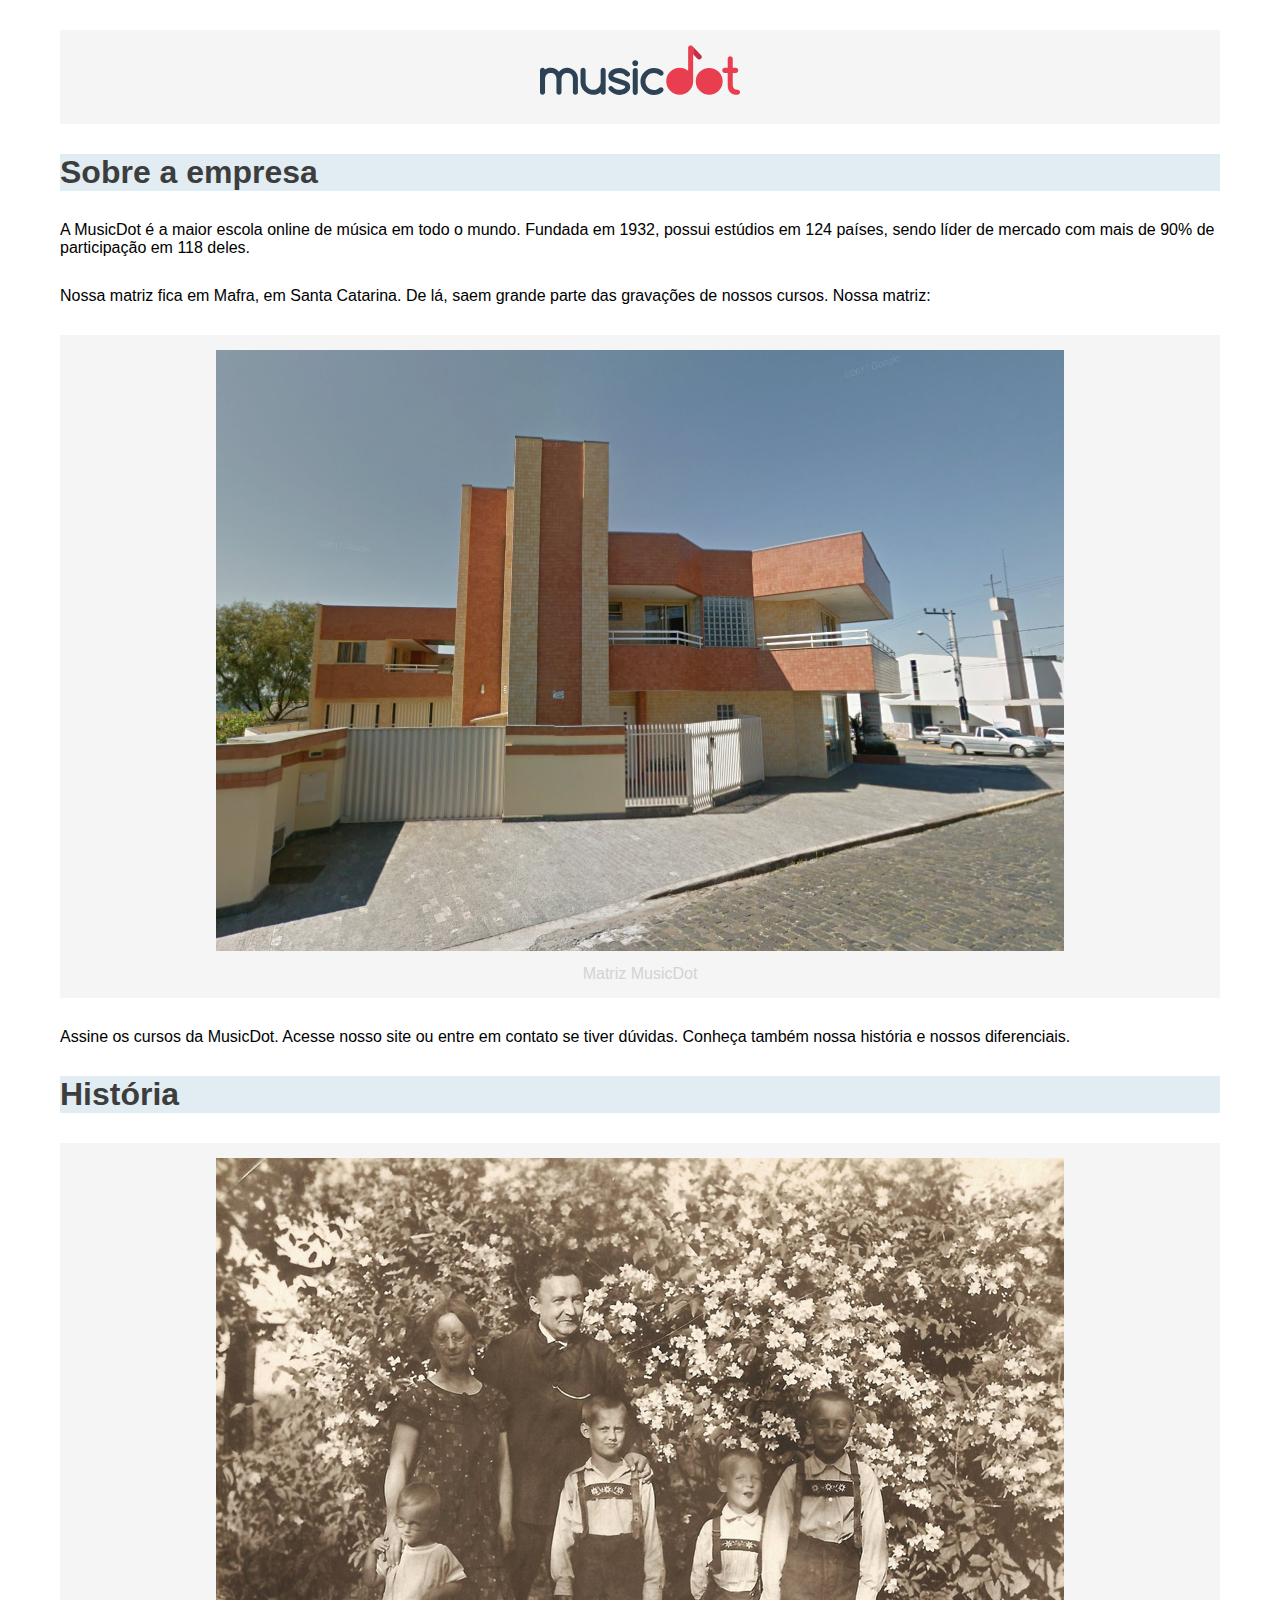
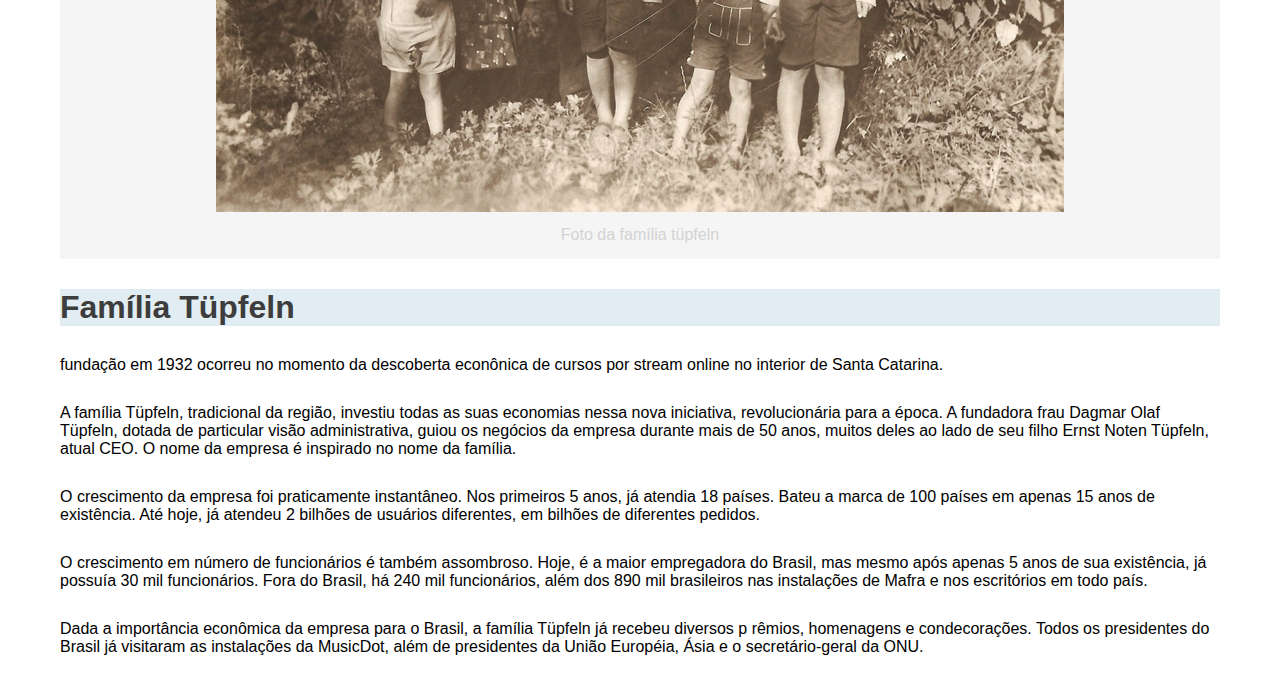
==== sobre.html @ 0ebd7b01 "Att2" ====
<!DOCTYPE html>
<html lang="pt-BR">

<head>
    <meta charset="utf-8">
    <title>MusicDot | Sobre a empresa</title>
    <link rel="icon" type="image/x-icon" href="img/favicon.ico">
    <link rel="stylesheet" href="css/sobre.css">

</head>

<body>
    <figure>
        <img src=img/logo.svg alt="MusicDot" />
    </figure>

    <h1>
        Sobre a empresa
    </h1>


    <p>A MusicDot é a maior escola online de música em todo o mundo. Fundada em 1932, possui estúdios em 124 países,
        sendo
        líder de mercado com mais de 90% de participação em 118 deles.</p>

    <p>Nossa matriz fica em Mafra, em Santa Catarina. De lá, saem grande parte das gravações de nossos cursos. Nossa
        matriz:
    </p>

    <figure>
        <img src=img/matriz-musicdot.png alt="Matriz da musicdot" />
        <figcaption> Matriz MusicDot </figcaption>
    </figure>
    <p>Assine os cursos da MusicDot. Acesse nosso site ou entre em contato se tiver dúvidas. Conheça também nossa
        história e nossos diferenciais.</p>



    <h1>
        História
    </h1>
    <figure>
        <img src=img/familia-tupfeln.jpg alt="Foto da família tüpfeln" />
        <figcaption> Foto da família tüpfeln </figcaption>
    </figure>

    <h1>
        Família Tüpfeln
    </h1>


    <p>fundação em 1932 ocorreu no momento da descoberta econônica de cursos por stream online no interior de Santa
        Catarina.</p>
    <p>A família Tüpfeln, tradicional da região, investiu todas as suas economias nessa nova iniciativa, revolucionária
        para a
        época. A fundadora frau Dagmar Olaf Tüpfeln, dotada de particular visão administrativa, guiou os negócios da
        empresa
        durante mais de 50 anos, muitos deles ao lado de seu filho Ernst Noten Tüpfeln, atual CEO. O nome da empresa é
        inspirado
        no nome da família.</p>

    <p>O crescimento da empresa foi praticamente instantâneo. Nos primeiros 5 anos, já atendia 18 países. Bateu a marca
        de 100
        países em apenas 15 anos de existência. Até hoje, já atendeu 2 bilhões de usuários diferentes, em bilhões de
        diferentes
        pedidos.</p>

    <p>O crescimento em número de funcionários é também assombroso. Hoje, é a maior empregadora do Brasil, mas mesmo
        após
        apenas 5 anos de sua existência, já possuía 30 mil funcionários. Fora do Brasil, há 240 mil funcionários, além
        dos 890
        mil brasileiros nas instalações de Mafra e nos escritórios em todo país.</p>

    <p>Dada a importância econômica da empresa para o Brasil, a família Tüpfeln já recebeu diversos p rêmios, homenagens
        e
        condecorações. Todos os presidentes do Brasil já visitaram as instalações da MusicDot, além de presidentes da
        União
        Européia, Ásia e o secretário-geral da ONU.</p>
</body>

</html>
---- css/sobre.css ----
h1 {
    color: #3D3D3D;
    background-color: #e1edf2;
    margin: 30px;

}

h2 {
    
}

figure {
    text-align: center;
    background-color: whitesmoke;
    color: lightgray;
    padding: 15px;
    margin:30px;
    
}

body {
    font-family: Helvetica;
    margin: 30px;

}

img {
    margin-bottom: 10px;
    
}

p {
    margin: 30px;
}
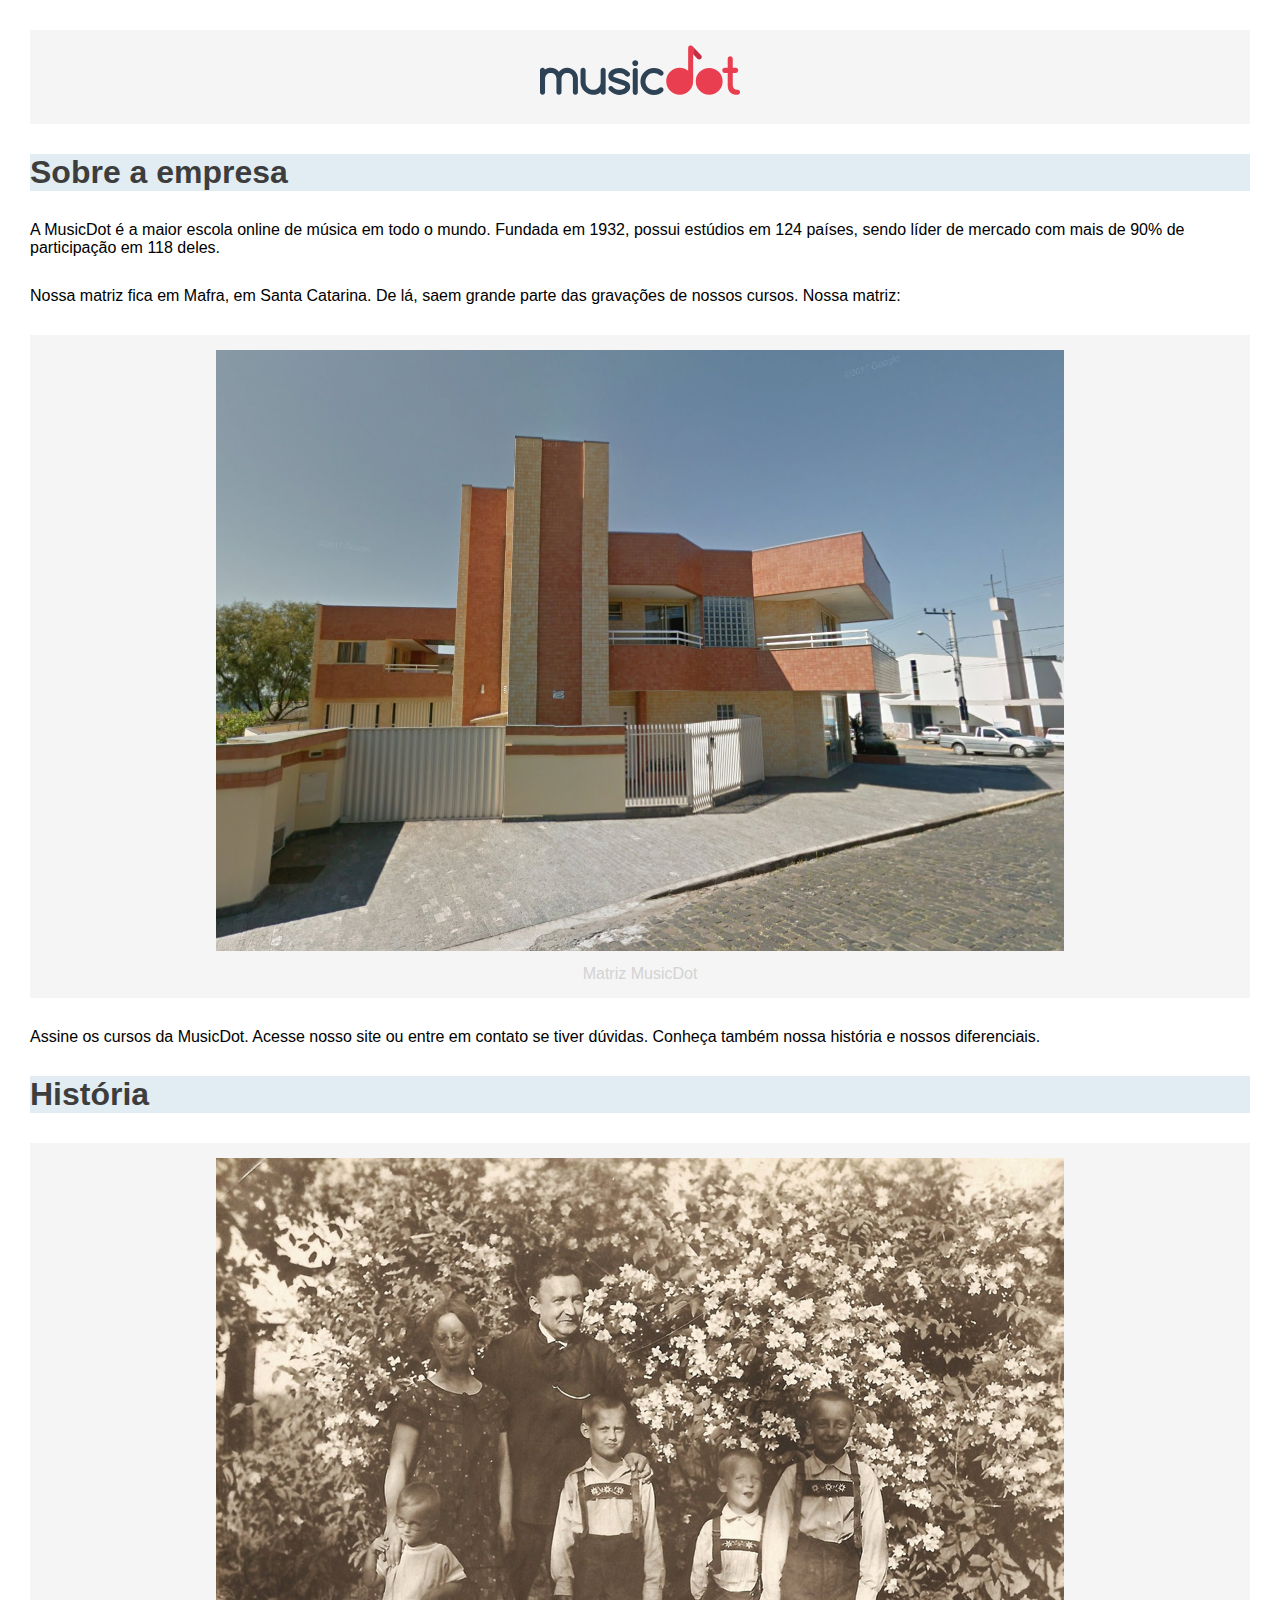
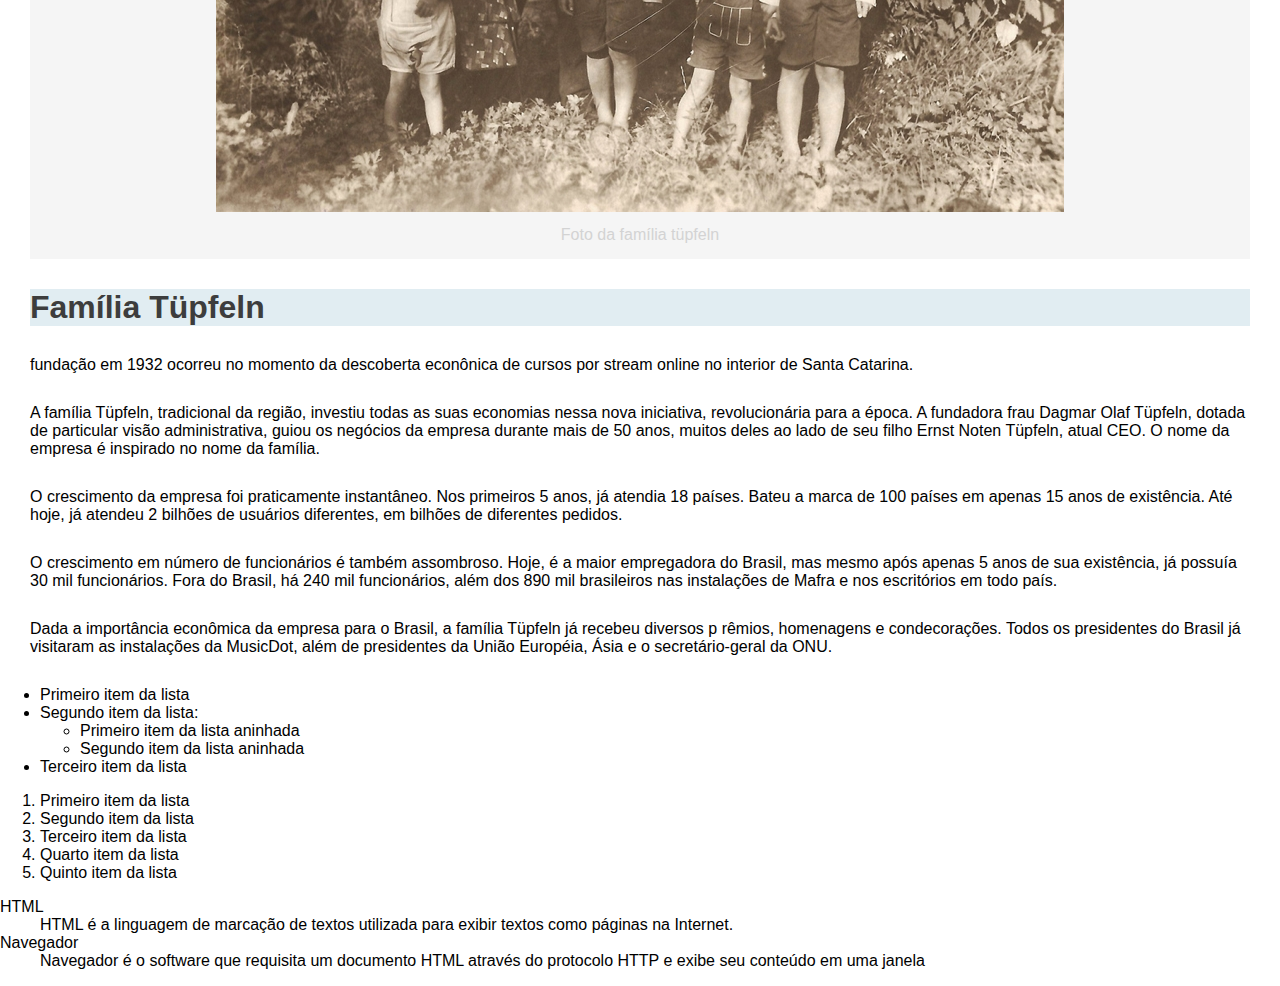
==== commit ffa3c3d8: "Att3" ====
--- a/sobre.html
+++ b/sobre.html
@@ -76,6 +76,36 @@
         condecorações. Todos os presidentes do Brasil já visitaram as instalações da MusicDot, além de presidentes da
         União
         Européia, Ásia e o secretário-geral da ONU.</p>
+
+    <ul>
+        <li>Primeiro item da lista</li>
+        <li>Segundo item da lista:
+            <ul>
+                <li>Primeiro item da lista aninhada</li>
+                <li>Segundo item da lista aninhada</li>
+            </ul>
+        </li>
+        <li>Terceiro item da lista</li>
+    </ul>
+    <ol>
+        <li>Primeiro item da lista</li>
+        <li>Segundo item da lista</li>
+        <li>Terceiro item da lista</li>
+        <li>Quarto item da lista</li>
+        <li>Quinto item da lista</li>
+    </ol>
+
+    <dl>
+        <dt>HTML</dt>
+        <dd>
+            HTML é a linguagem de marcação de textos utilizada para exibir textos como páginas na Internet.
+        </dd>
+        <dt>Navegador</dt>
+        <dd>
+            Navegador é o software que requisita um documento HTML através do protocolo HTTP e exibe seu conteúdo em uma
+            janela
+        </dd>
+    </dl>
 </body>
 
 </html>--- a/css/sobre.css
+++ b/css/sobre.css
@@ -6,7 +6,7 @@
 }
 
 h2 {
-    
+    border-bottom: 2px solid black;
 }
 
 figure {
@@ -20,7 +20,8 @@
 
 body {
     font-family: Helvetica;
-    margin: 30px;
+    margin-left: auto;
+    margin-right: auto;
 
 }
 
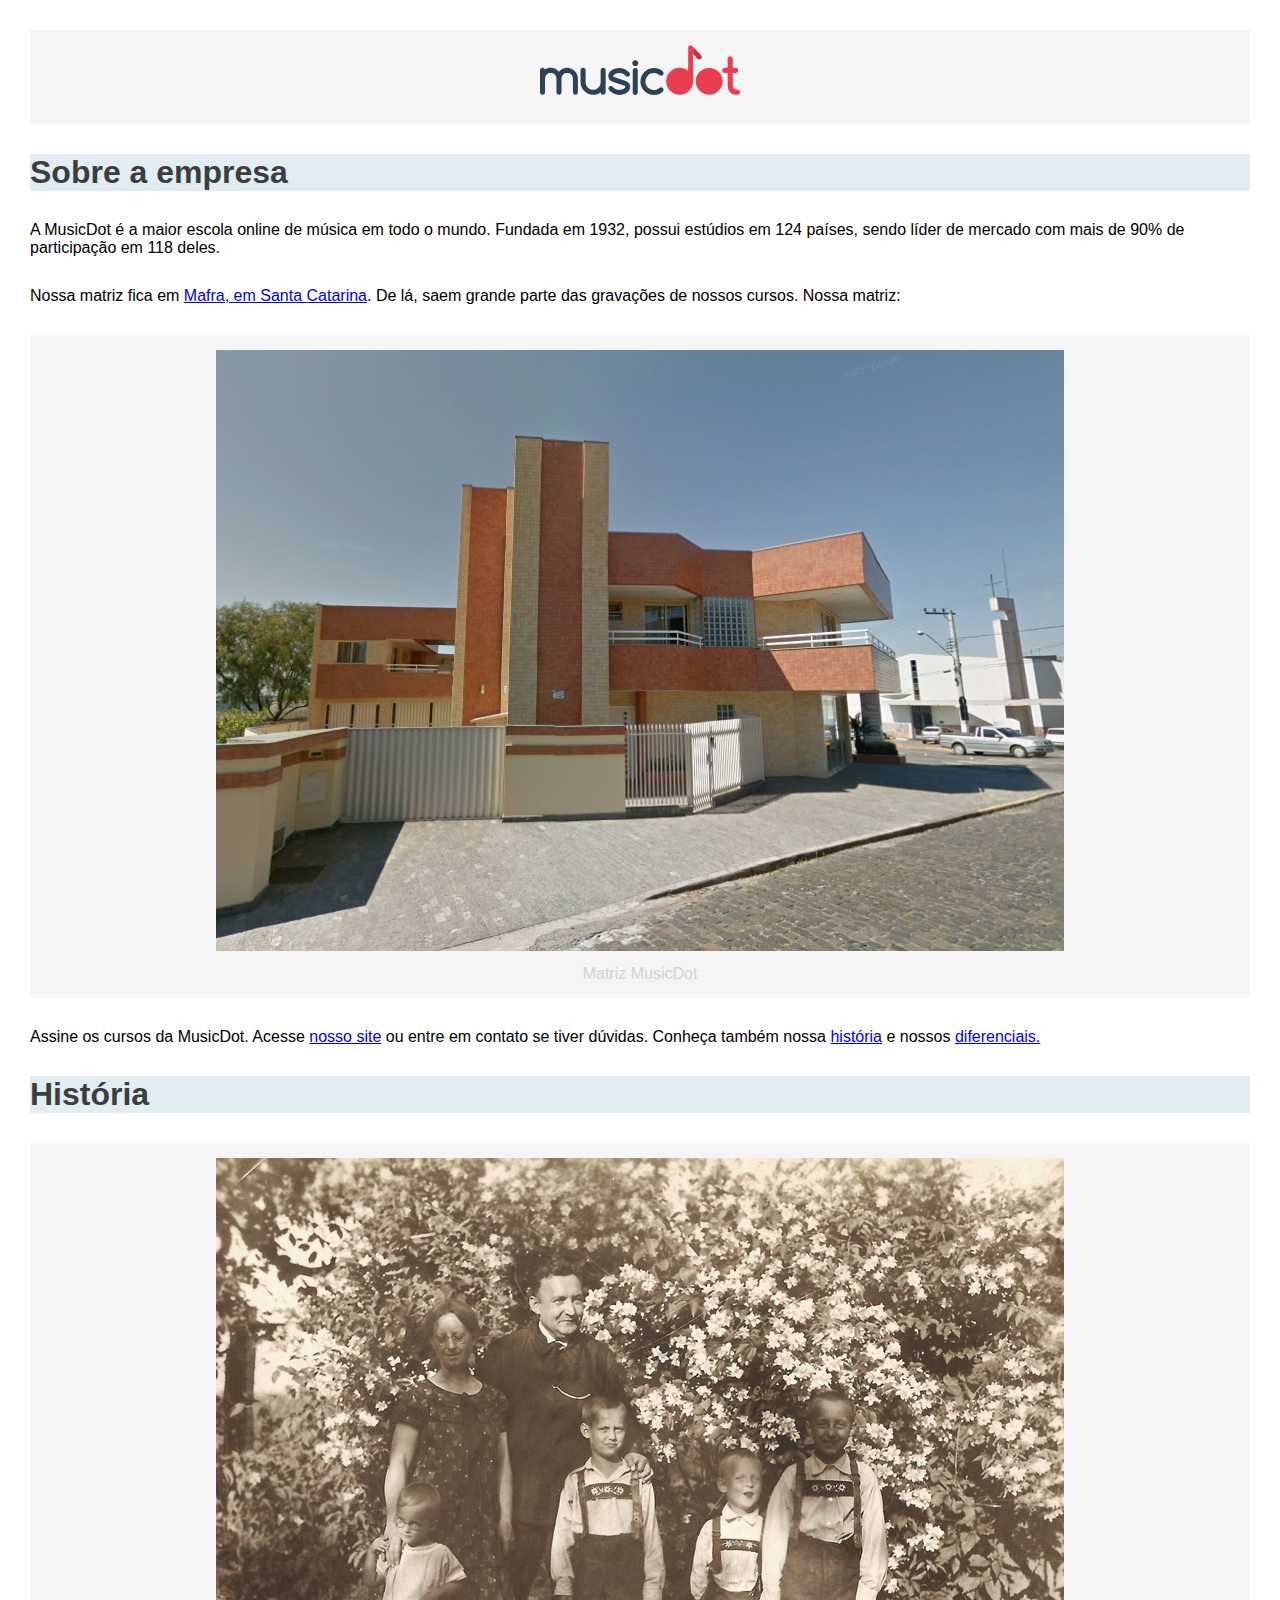
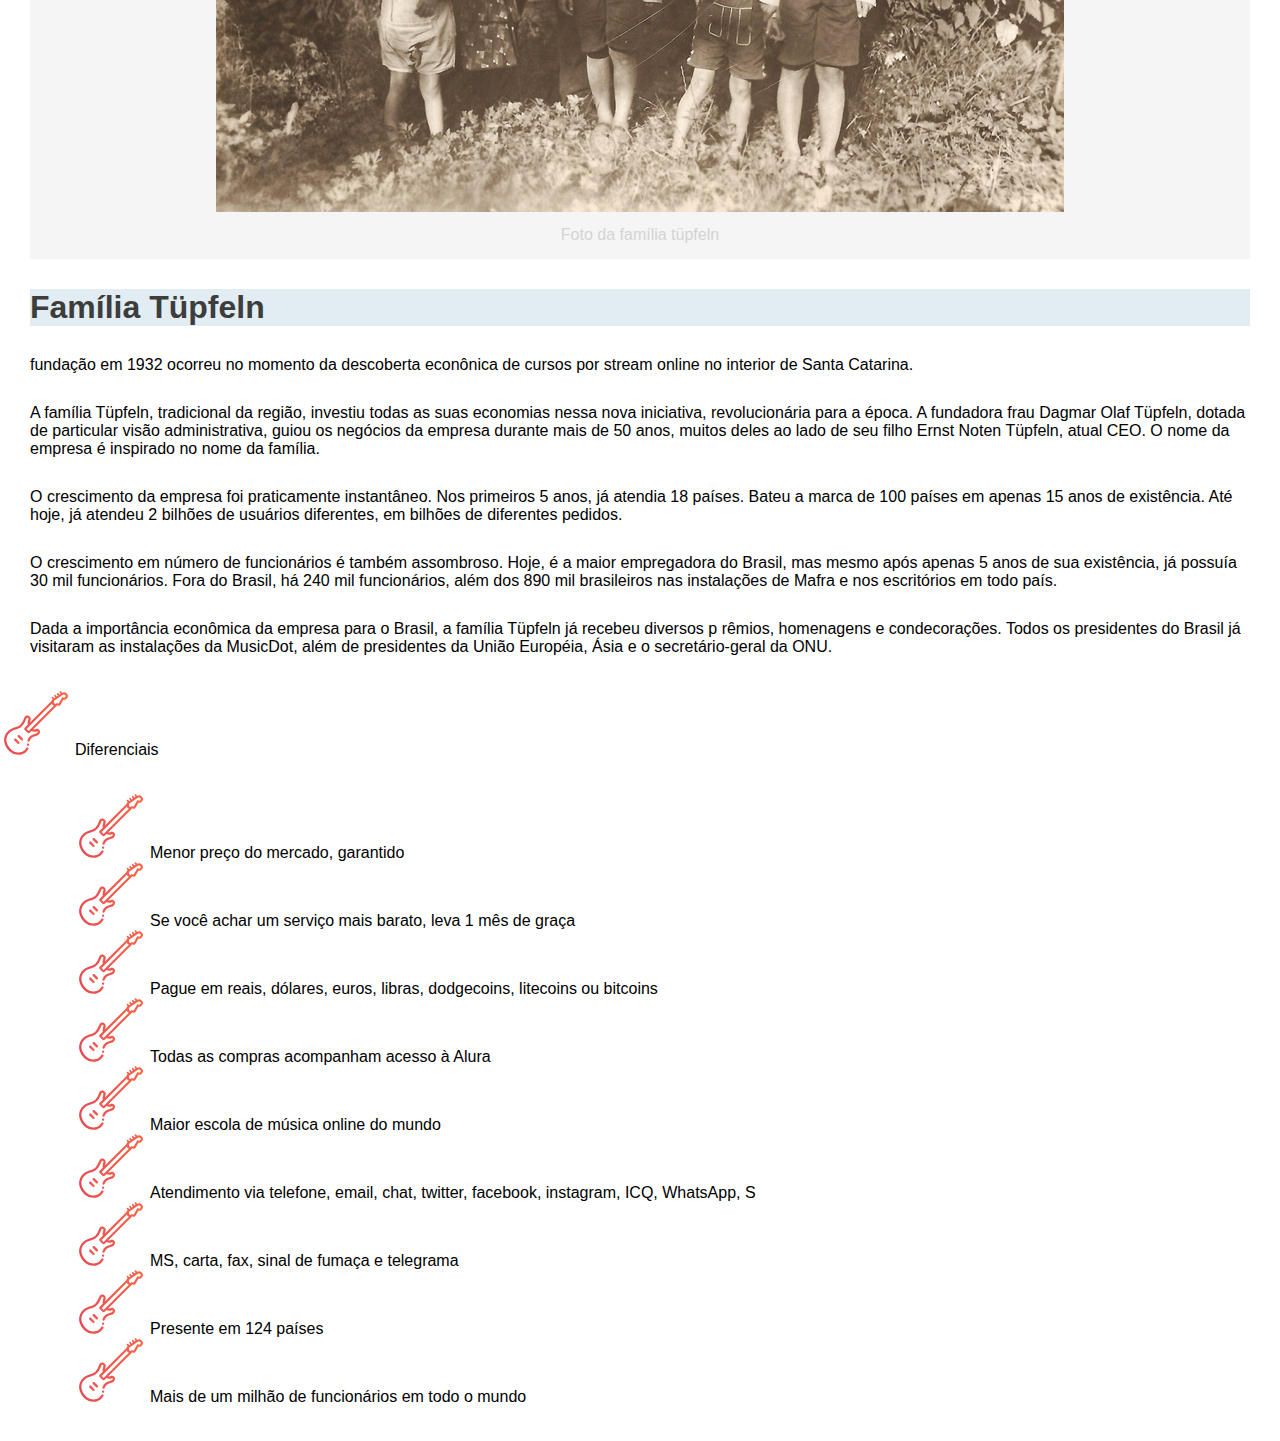
==== commit 25d4d6db: "attnova" ====
--- a/sobre.html
+++ b/sobre.html
@@ -23,7 +23,9 @@
         sendo
         líder de mercado com mais de 90% de participação em 118 deles.</p>
 
-    <p>Nossa matriz fica em Mafra, em Santa Catarina. De lá, saem grande parte das gravações de nossos cursos. Nossa
+    <p>Nossa matriz fica em <a
+            href="https://www.google.com/maps/place/Hotel+Confort+Mafra/@-26.1282457,-49.8140271,15.62z/data=!4m16!1m7!3m6!1s0x94dd932b1ca27d09:0x298b4b995bf37198!2sMafra,+SC,+89300-000!3b1!8m2!3d-26.1155584!4d-49.8104671!3m7!1s0x94dd93f2e1d8aa47:0x7bd8e02104ab49c6!5m2!4m1!1i2!8m2!3d-26.1263752!4d-49.8064622"
+            target="_blank">Mafra, em Santa Catarina</a>. De lá, saem grande parte das gravações de nossos cursos. Nossa
         matriz:
     </p>
 
@@ -31,12 +33,12 @@
         <img src=img/matriz-musicdot.png alt="Matriz da musicdot" />
         <figcaption> Matriz MusicDot </figcaption>
     </figure>
-    <p>Assine os cursos da MusicDot. Acesse nosso site ou entre em contato se tiver dúvidas. Conheça também nossa
-        história e nossos diferenciais.</p>
+    <p>Assine os cursos da MusicDot. Acesse <a href="index.html"> nosso site</a> ou entre em contato se tiver dúvidas. Conheça também nossa
+        <a href="#historia">história</a> e nossos <a href="#diferencial"> diferenciais.</a></p>
 
 
 
-    <h1>
+    <h1 id="historia">
         História
     </h1>
     <figure>
@@ -77,35 +79,24 @@
         União
         Européia, Ásia e o secretário-geral da ONU.</p>
 
-    <ul>
-        <li>Primeiro item da lista</li>
-        <li>Segundo item da lista:
-            <ul>
-                <li>Primeiro item da lista aninhada</li>
-                <li>Segundo item da lista aninhada</li>
-            </ul>
+    <ul id="#diferencial">
+        <li>
+            Diferenciais
         </li>
-        <li>Terceiro item da lista</li>
+        <ul>
+            <li>Menor preço do mercado, garantido</li>
+            <li>Se você achar um serviço mais barato, leva 1 mês de graça</li>
+            <li>Pague em reais, dólares, euros, libras, dodgecoins, litecoins ou bitcoins</li>
+            <li>Todas as compras acompanham acesso à Alura</li>
+            <li>Maior escola de música online do mundo</li>
+            <li>Atendimento via telefone, email, chat, twitter, facebook, instagram, ICQ, WhatsApp, S</li>
+            <li>MS, carta, fax, sinal de fumaça e telegrama</li>
+            <li>Presente em 124 países</li>
+            <li> Mais de um milhão de funcionários em todo o mundo</li>
+        </ul>
+
     </ul>
-    <ol>
-        <li>Primeiro item da lista</li>
-        <li>Segundo item da lista</li>
-        <li>Terceiro item da lista</li>
-        <li>Quarto item da lista</li>
-        <li>Quinto item da lista</li>
-    </ol>
 
-    <dl>
-        <dt>HTML</dt>
-        <dd>
-            HTML é a linguagem de marcação de textos utilizada para exibir textos como páginas na Internet.
-        </dd>
-        <dt>Navegador</dt>
-        <dd>
-            Navegador é o software que requisita um documento HTML através do protocolo HTTP e exibe seu conteúdo em uma
-            janela
-        </dd>
-    </dl>
 </body>
 
 </html>--- a/css/sobre.css
+++ b/css/sobre.css
@@ -9,13 +9,20 @@
     border-bottom: 2px solid black;
 }
 
+h3 {
+    text-align: center;
+    color: cyan;
+    font-size: 50px;
+    font-family: Arial;
+}
+
 figure {
     text-align: center;
     background-color: whitesmoke;
     color: lightgray;
     padding: 15px;
-    margin:30px;
-    
+    margin: 30px;
+
 }
 
 body {
@@ -27,9 +34,14 @@
 
 img {
     margin-bottom: 10px;
-    
+
 }
 
 p {
     margin: 30px;
 }
+
+ul {
+    list-style-image: url("../img/icones-baixo.svg");
+    margin: 35px;
+}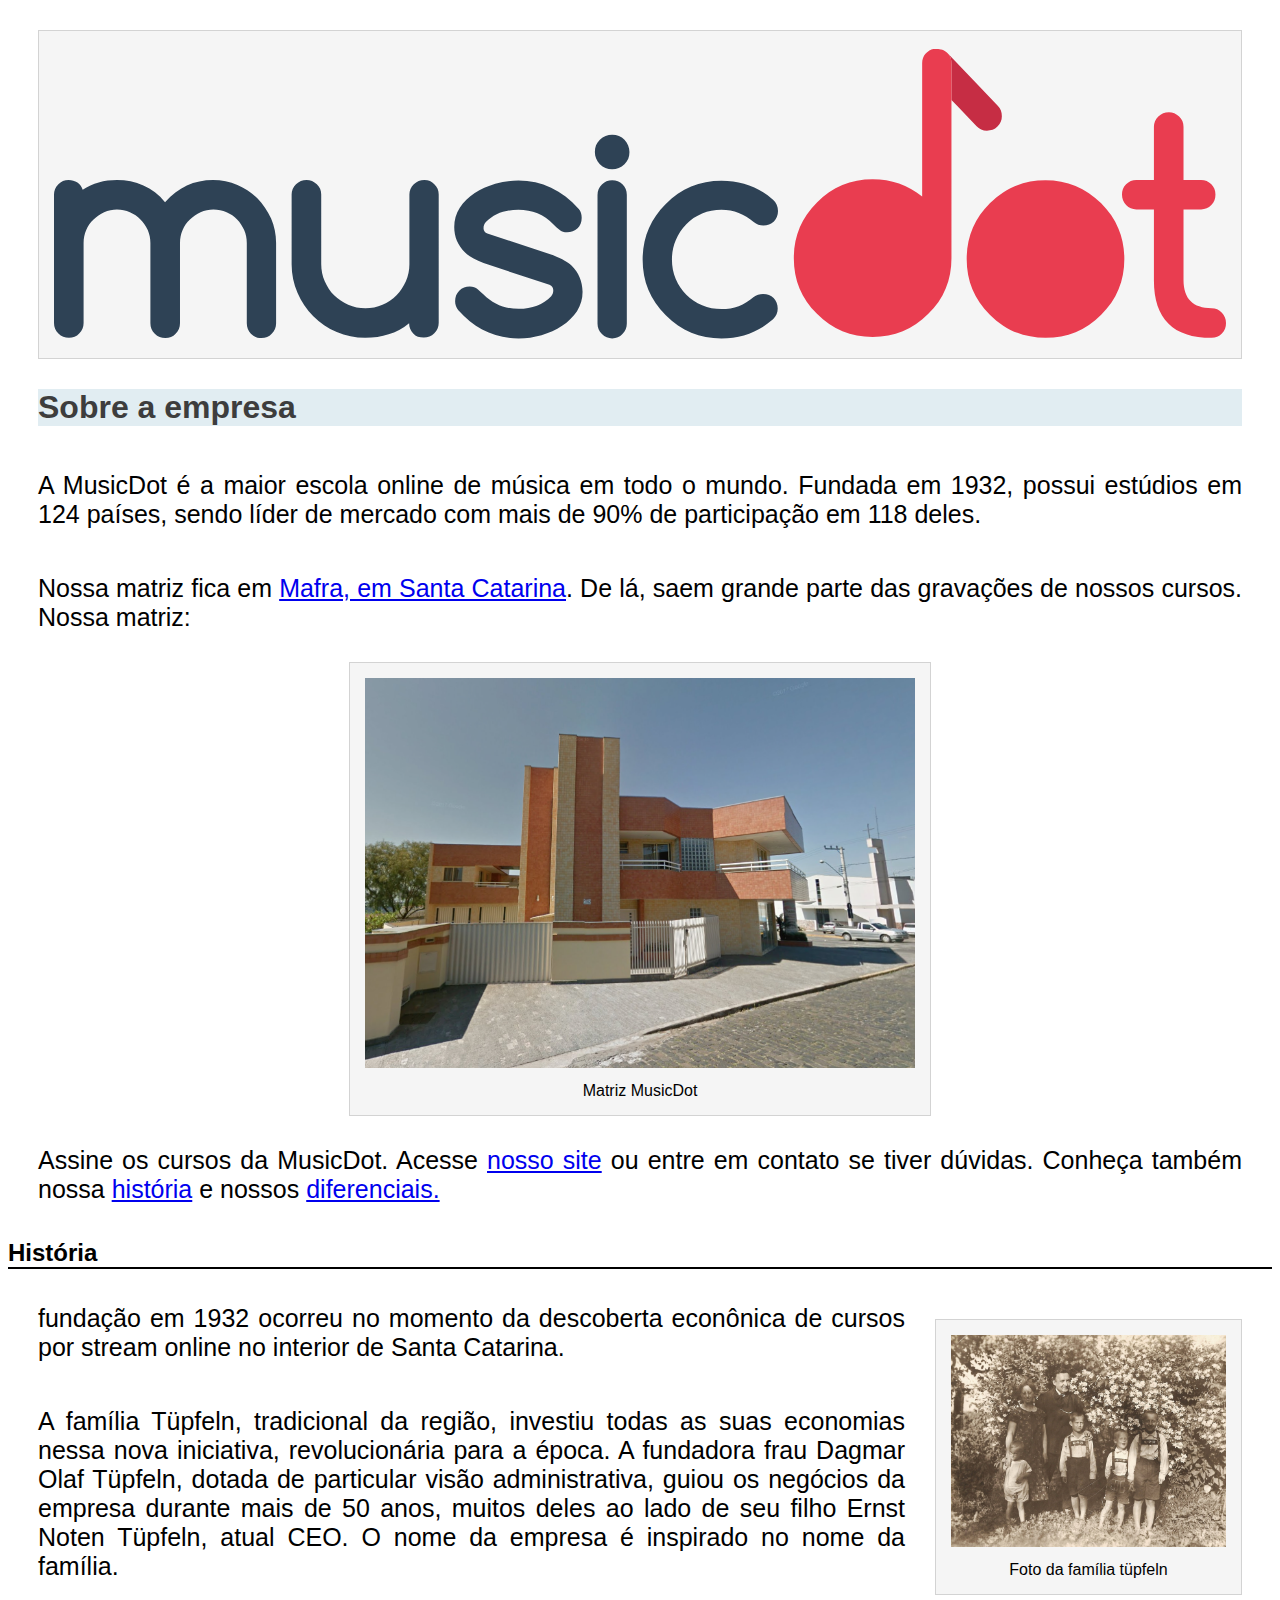
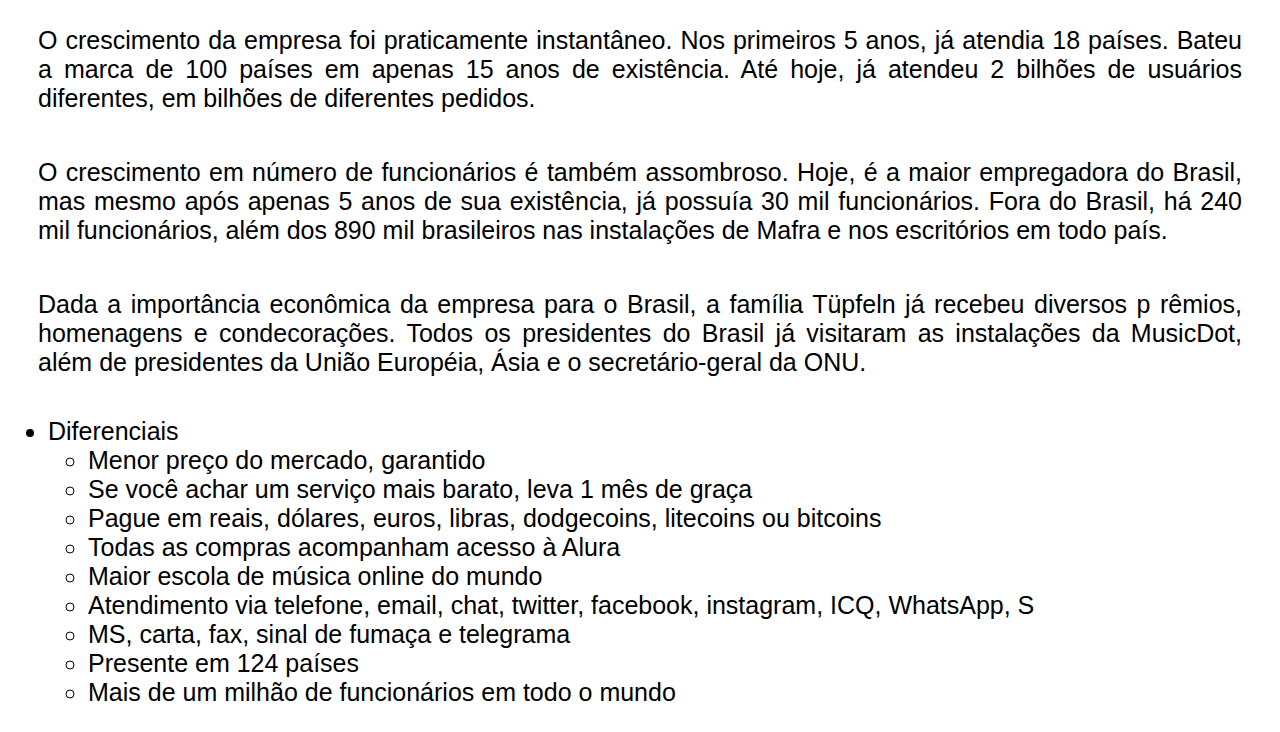
==== commit 9eb86f7a: "AttHtml" ====
--- a/sobre.html
+++ b/sobre.html
@@ -23,39 +23,32 @@
         sendo
         líder de mercado com mais de 90% de participação em 118 deles.</p>
 
-    <p>Nossa matriz fica em <a
-            href="https://www.google.com/maps/place/Hotel+Confort+Mafra/@-26.1282457,-49.8140271,15.62z/data=!4m16!1m7!3m6!1s0x94dd932b1ca27d09:0x298b4b995bf37198!2sMafra,+SC,+89300-000!3b1!8m2!3d-26.1155584!4d-49.8104671!3m7!1s0x94dd93f2e1d8aa47:0x7bd8e02104ab49c6!5m2!4m1!1i2!8m2!3d-26.1263752!4d-49.8064622"
-            target="_blank">Mafra, em Santa Catarina</a>. De lá, saem grande parte das gravações de nossos cursos. Nossa
+    <p>Nossa matriz fica em <a target="_blank"
+            href="https://www.google.com/maps/place/Hotel+Confort+Mafra/@-26.1282457,-49.8140271,15.62z/data=!4m16!1m7!3m6!1s0x94dd932b1ca27d09:0x298b4b995bf37198!2sMafra,+SC,+89300-000!3b1!8m2!3d-26.1155584!4d-49.8104671!3m7!1s0x94dd93f2e1d8aa47:0x7bd8e02104ab49c6!5m2!4m1!1i2!8m2!3d-26.1263752!4d-49.8064622">Mafra,
+            em Santa Catarina</a>. De lá, saem grande parte das gravações de nossos cursos. Nossa
         matriz:
     </p>
 
-    <figure>
+    <figure class="matriz-musicdot">
         <img src=img/matriz-musicdot.png alt="Matriz da musicdot" />
         <figcaption> Matriz MusicDot </figcaption>
     </figure>
-    <p>Assine os cursos da MusicDot. Acesse <a href="index.html"> nosso site</a> ou entre em contato se tiver dúvidas. Conheça também nossa
-        <a href="#historia">história</a> e nossos <a href="#diferencial"> diferenciais.</a></p>
+    <p>Assine os cursos da MusicDot. Acesse <a href="index.html"> nosso site</a> ou entre em contato se tiver dúvidas.
+        Conheça também nossa
+        <a href="#historia">história</a> e nossos <a href="#diferencial"> diferenciais.</a>
+    </p>
 
 
 
-    <h1 id="historia">
-        História
-    </h1>
-    <figure>
+    <h2 id="historia"> História </h2>
+
+    <figure class="familia-tupfeln">
         <img src=img/familia-tupfeln.jpg alt="Foto da família tüpfeln" />
         <figcaption> Foto da família tüpfeln </figcaption>
     </figure>
 
-    <h1>
-        Família Tüpfeln
-    </h1>
-
-
-    <p>fundação em 1932 ocorreu no momento da descoberta econônica de cursos por stream online no interior de Santa
-        Catarina.</p>
-    <p>A família Tüpfeln, tradicional da região, investiu todas as suas economias nessa nova iniciativa, revolucionária
-        para a
-        época. A fundadora frau Dagmar Olaf Tüpfeln, dotada de particular visão administrativa, guiou os negócios da
+    <p>fundação em 1932 ocorreu no momento da descoberta econônica de cursos por stream online no interior de Santa Catarina.</p>
+    <p>A família Tüpfeln, tradicional da região, investiu todas as suas economias nessa nova iniciativa, revolucionária para a época. A fundadora frau Dagmar Olaf Tüpfeln, dotada de particular visão administrativa, guiou os negócios da
         empresa
         durante mais de 50 anos, muitos deles ao lado de seu filho Ernst Noten Tüpfeln, atual CEO. O nome da empresa é
         inspirado
@@ -79,7 +72,7 @@
         União
         Européia, Ásia e o secretário-geral da ONU.</p>
 
-    <ul id="#diferencial">
+    <ul id="diferencial">
         <li>
             Diferenciais
         </li>
--- a/css/sobre.css
+++ b/css/sobre.css
@@ -16,32 +16,42 @@
     font-family: Arial;
 }
 
-figure {
-    text-align: center;
-    background-color: whitesmoke;
-    color: lightgray;
-    padding: 15px;
-    margin: 30px;
+body {
+    font-family: Helvetica;
 
 }
 
-body {
-    font-family: Helvetica;
-    margin-left: auto;
-    margin-right: auto;
-
+figure {
+    text-align: center;
+    margin: 30px;
+    padding: 15px;
+    background-color: whitesmoke;
+    border: 1px solid lightgray;
 }
 
-img {
-    margin-bottom: 10px;
-
+figcaption {
+    margin-top: 10px;
 }
 
-p {
-    margin: 30px;
+.matriz-musicdot {
+    text-align: center;
+    width: 550px;
+    margin: auto;
 }
 
-ul {
-    list-style-image: url("../img/icones-baixo.svg");
-    margin: 35px;
+.familia-tupfeln {
+    width: 275px;
+    float: right;
+}
+p{
+    font-size: 25px;
+    text-align: justify;
+    margin: 15px;
+    padding: 15px;
+}
+figure img {
+    width: 100%;
+}
+ul{
+    font-size: 25px;
 }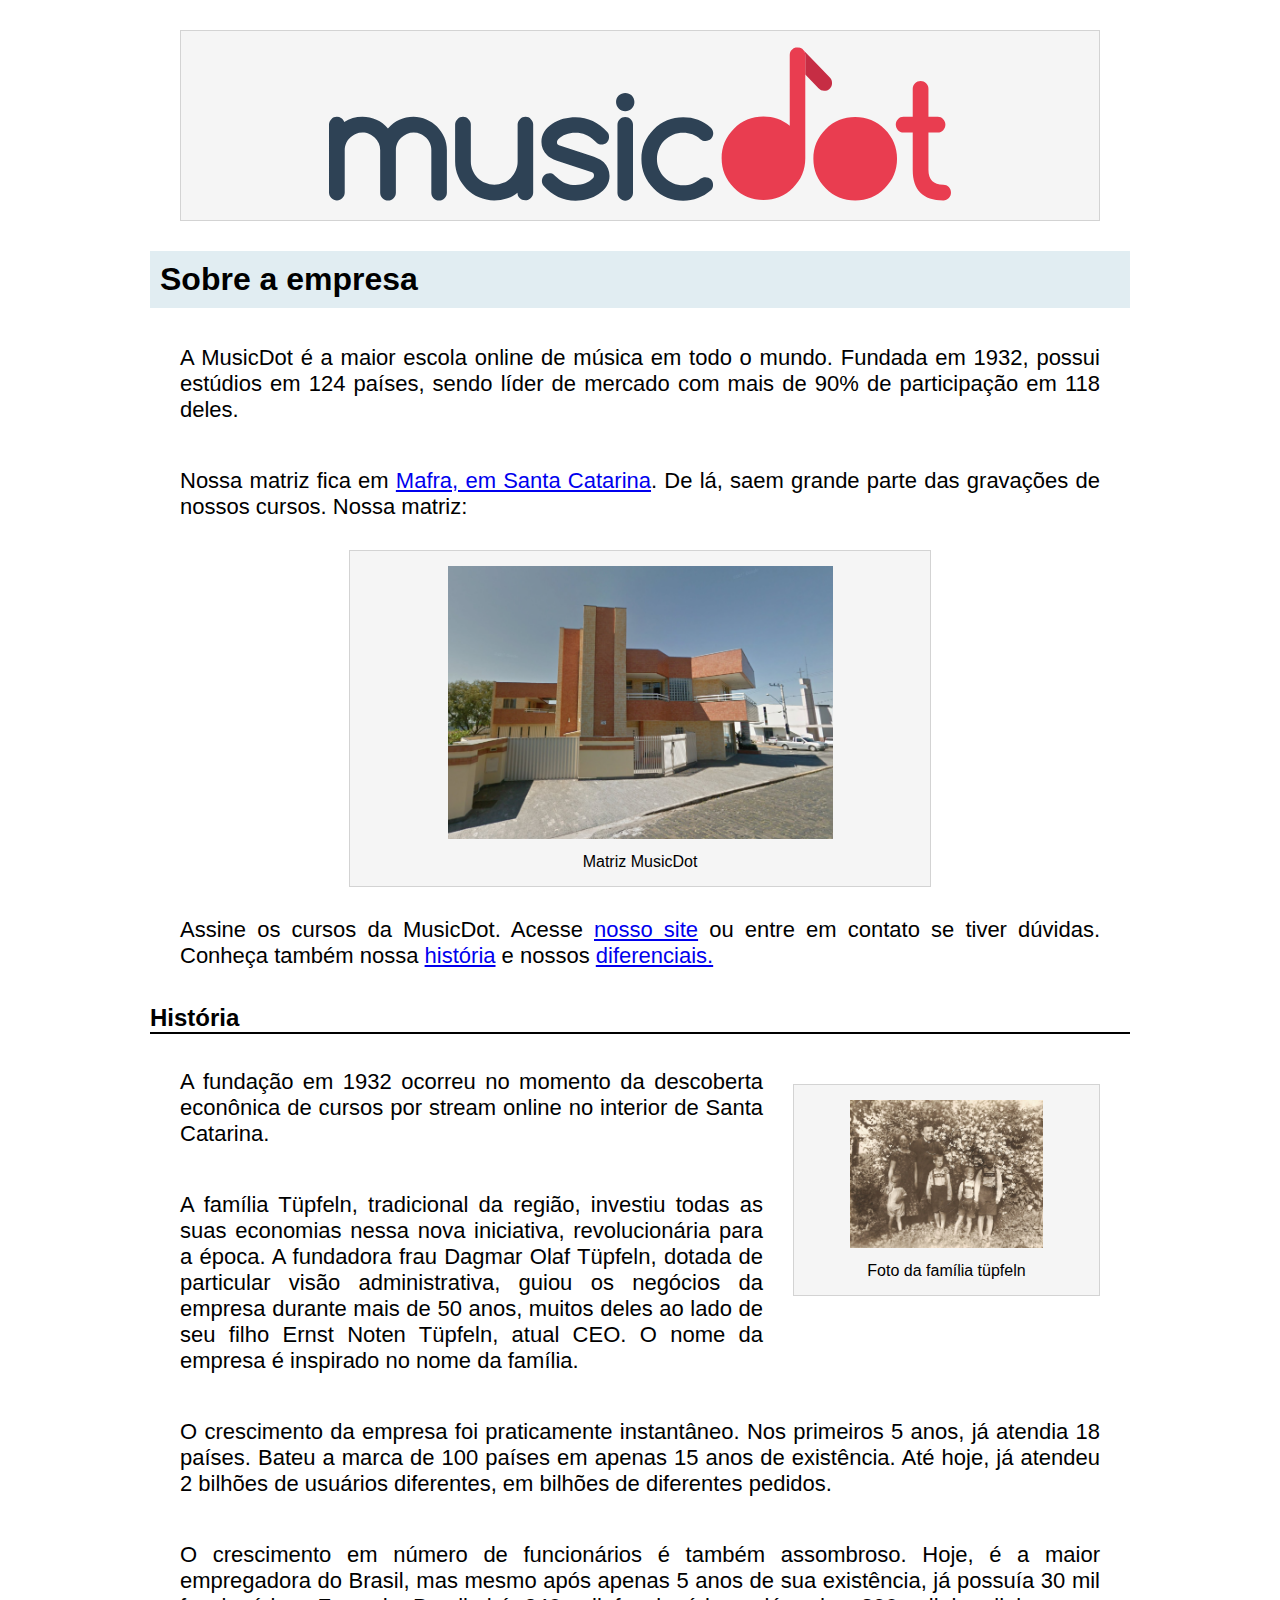
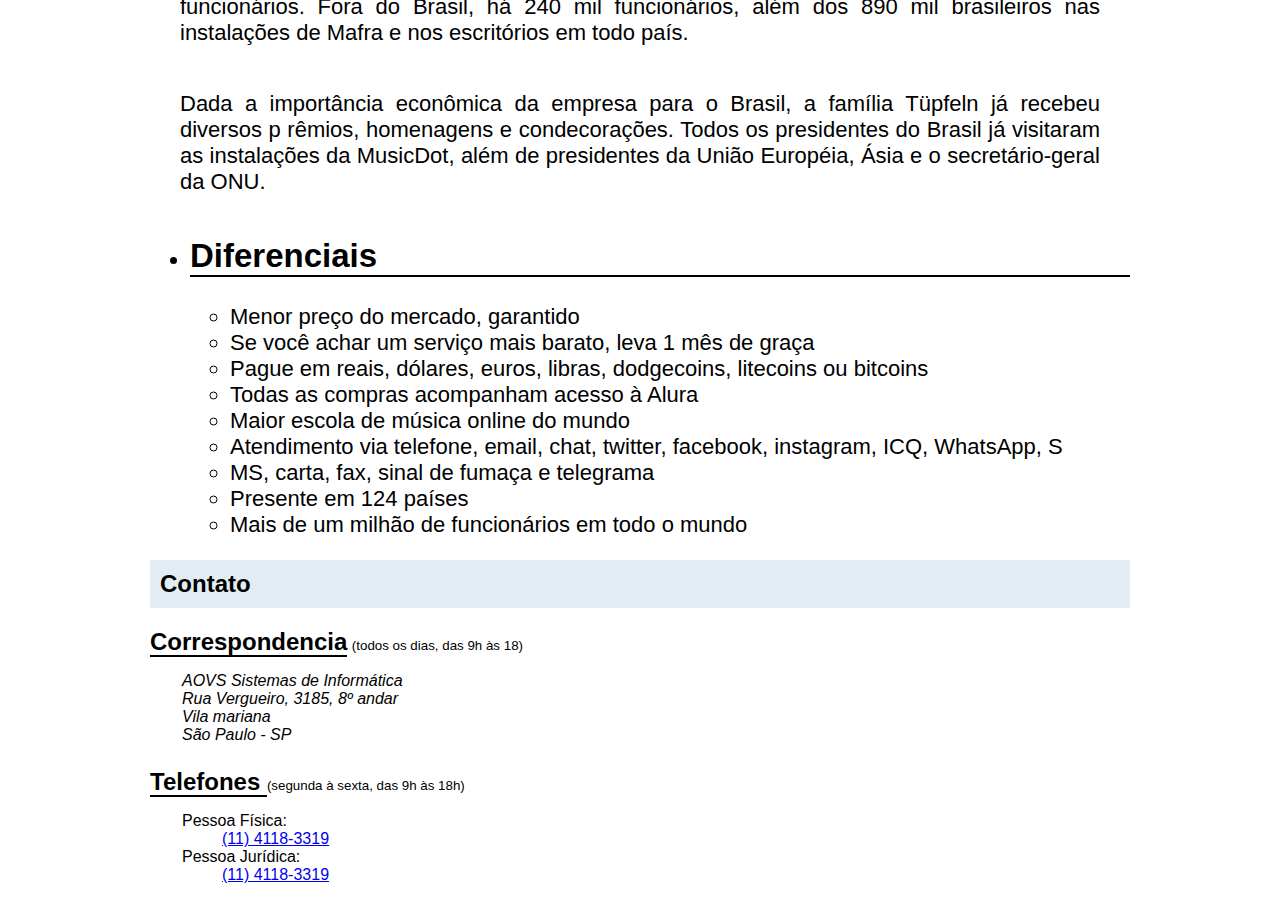
==== commit bc203f23: "Html5 e CSS3" ====
--- a/sobre.html
+++ b/sobre.html
@@ -11,10 +11,10 @@
 
 <body>
     <figure>
-        <img src=img/logo.svg alt="MusicDot" />
+        <img src=img/logo.svg title="MusicDot" />
     </figure>
 
-    <h1>
+    <h1 class="titulo">
         Sobre a empresa
     </h1>
 
@@ -25,8 +25,7 @@
 
     <p>Nossa matriz fica em <a target="_blank"
             href="https://www.google.com/maps/place/Hotel+Confort+Mafra/@-26.1282457,-49.8140271,15.62z/data=!4m16!1m7!3m6!1s0x94dd932b1ca27d09:0x298b4b995bf37198!2sMafra,+SC,+89300-000!3b1!8m2!3d-26.1155584!4d-49.8104671!3m7!1s0x94dd93f2e1d8aa47:0x7bd8e02104ab49c6!5m2!4m1!1i2!8m2!3d-26.1263752!4d-49.8064622">Mafra,
-            em Santa Catarina</a>. De lá, saem grande parte das gravações de nossos cursos. Nossa
-        matriz:
+            em Santa Catarina</a>. De lá, saem grande parte das gravações de nossos cursos. Nossa matriz:
     </p>
 
     <figure class="matriz-musicdot">
@@ -40,41 +39,35 @@
 
 
 
-    <h2 id="historia"> História </h2>
+    <h2 id="historia" class="subtitulo"> História </h2>
 
     <figure class="familia-tupfeln">
         <img src=img/familia-tupfeln.jpg alt="Foto da família tüpfeln" />
         <figcaption> Foto da família tüpfeln </figcaption>
     </figure>
 
-    <p>fundação em 1932 ocorreu no momento da descoberta econônica de cursos por stream online no interior de Santa Catarina.</p>
-    <p>A família Tüpfeln, tradicional da região, investiu todas as suas economias nessa nova iniciativa, revolucionária para a época. A fundadora frau Dagmar Olaf Tüpfeln, dotada de particular visão administrativa, guiou os negócios da
-        empresa
-        durante mais de 50 anos, muitos deles ao lado de seu filho Ernst Noten Tüpfeln, atual CEO. O nome da empresa é
-        inspirado
-        no nome da família.</p>
+    <p>A fundação em 1932 ocorreu no momento da descoberta econônica de cursos por stream online no interior de Santa
+        Catarina.</p>
+    <p>A família Tüpfeln, tradicional da região, investiu todas as suas economias nessa nova iniciativa, revolucionária
+        para a época. A fundadora frau Dagmar Olaf Tüpfeln, dotada de particular visão administrativa, guiou os negócios
+        da empresa durante mais de 50 anos, muitos deles ao lado de seu filho Ernst Noten Tüpfeln, atual CEO. O nome da
+        empresa é inspirado no nome da família.</p>
 
     <p>O crescimento da empresa foi praticamente instantâneo. Nos primeiros 5 anos, já atendia 18 países. Bateu a marca
-        de 100
-        países em apenas 15 anos de existência. Até hoje, já atendeu 2 bilhões de usuários diferentes, em bilhões de
-        diferentes
-        pedidos.</p>
+        de 100 países em apenas 15 anos de existência. Até hoje, já atendeu 2 bilhões de usuários diferentes, em bilhões
+        de diferentes pedidos.</p>
 
     <p>O crescimento em número de funcionários é também assombroso. Hoje, é a maior empregadora do Brasil, mas mesmo
-        após
-        apenas 5 anos de sua existência, já possuía 30 mil funcionários. Fora do Brasil, há 240 mil funcionários, além
-        dos 890
-        mil brasileiros nas instalações de Mafra e nos escritórios em todo país.</p>
+        após apenas 5 anos de sua existência, já possuía 30 mil funcionários. Fora do Brasil, há 240 mil funcionários,
+        além dos 890 mil brasileiros nas instalações de Mafra e nos escritórios em todo país.</p>
 
     <p>Dada a importância econômica da empresa para o Brasil, a família Tüpfeln já recebeu diversos p rêmios, homenagens
-        e
-        condecorações. Todos os presidentes do Brasil já visitaram as instalações da MusicDot, além de presidentes da
-        União
-        Européia, Ásia e o secretário-geral da ONU.</p>
+        e condecorações. Todos os presidentes do Brasil já visitaram as instalações da MusicDot, além de presidentes da
+        União Européia, Ásia e o secretário-geral da ONU.</p>
 
     <ul id="diferencial">
         <li>
-            Diferenciais
+            <h2 class="subtitulo">Diferenciais</h2>
         </li>
         <ul>
             <li>Menor preço do mercado, garantido</li>
@@ -90,6 +83,34 @@
 
     </ul>
 
+    <h2 class="titulo">Contato</h2>
+
+    <div class="contato__secao">
+        <h3 class="contato__subtitulo">Correspondencia</h3>
+        <small> (todos os dias, das 9h às 18)</small>
+
+        <address class="contato__info">
+            AOVS Sistemas de Informática
+            <br>
+            Rua Vergueiro, 3185, 8º andar
+            <br>
+            Vila mariana
+            <br>
+            São Paulo - SP
+        </address>
+    </div>
+    <div class="contato__secao contato__secao--telefone">
+        <h3 class="contato__subtitulo"> Telefones </h3>
+        <small> (segunda à sexta, das 9h às 18h) </small>
+
+        <dl class="contato__info">
+            <dt class="contato__info--titulo">Pessoa Física: </dt>
+            <dd class="contato__info--descricao"> <a title="Clique para realizar uma chamada" href="Tel://114118-3319">(11) 4118-3319</a> </dd>
+            <dt class="contato__info--titulo">Pessoa Jurídica: </dt>
+            <dd class="contato__info--descricao"> <a title="Clique para realizar uma chamada" href="tel://114118-2172">(11) 4118-3319 </a> </dd>
+        </dl>
+    </div>
+
 </body>
 
 </html>--- a/css/sobre.css
+++ b/css/sobre.css
@@ -1,23 +1,22 @@
-h1 {
-    color: #3D3D3D;
+.titulo {
     background-color: #e1edf2;
-    margin: 30px;
-
+    padding: 10px;
 }
 
-h2 {
+.subtitulo {
     border-bottom: 2px solid black;
 }
 
 h3 {
-    text-align: center;
-    color: cyan;
-    font-size: 50px;
-    font-family: Arial;
+    border-bottom: 2px solid black;
+    text-align: left;
+    font-size: 24px;
 }
 
 body {
     font-family: Helvetica;
+    margin-left: 150px;
+    margin-right: 150px;
 
 }
 
@@ -43,15 +42,44 @@
     width: 275px;
     float: right;
 }
-p{
-    font-size: 25px;
+
+p {
+    font-size: 22px;
     text-align: justify;
     margin: 15px;
     padding: 15px;
 }
+
 figure img {
-    width: 100%;
+    width: 70%;
 }
-ul{
-    font-size: 25px;
+
+ul {
+    font-size: 22px;
+}
+
+.contato__secao {
+
+}
+
+.contato__secao--telefone {
+
+}
+
+.contato__subtitulo {
+    display: inline;
+}
+
+.contato__info {
+    margin: 16px 0 24px;
+    padding-left: 32px;
+
+}
+
+.contato__info--titulo {
+
+}
+
+.contato__info--descricao {
+
 }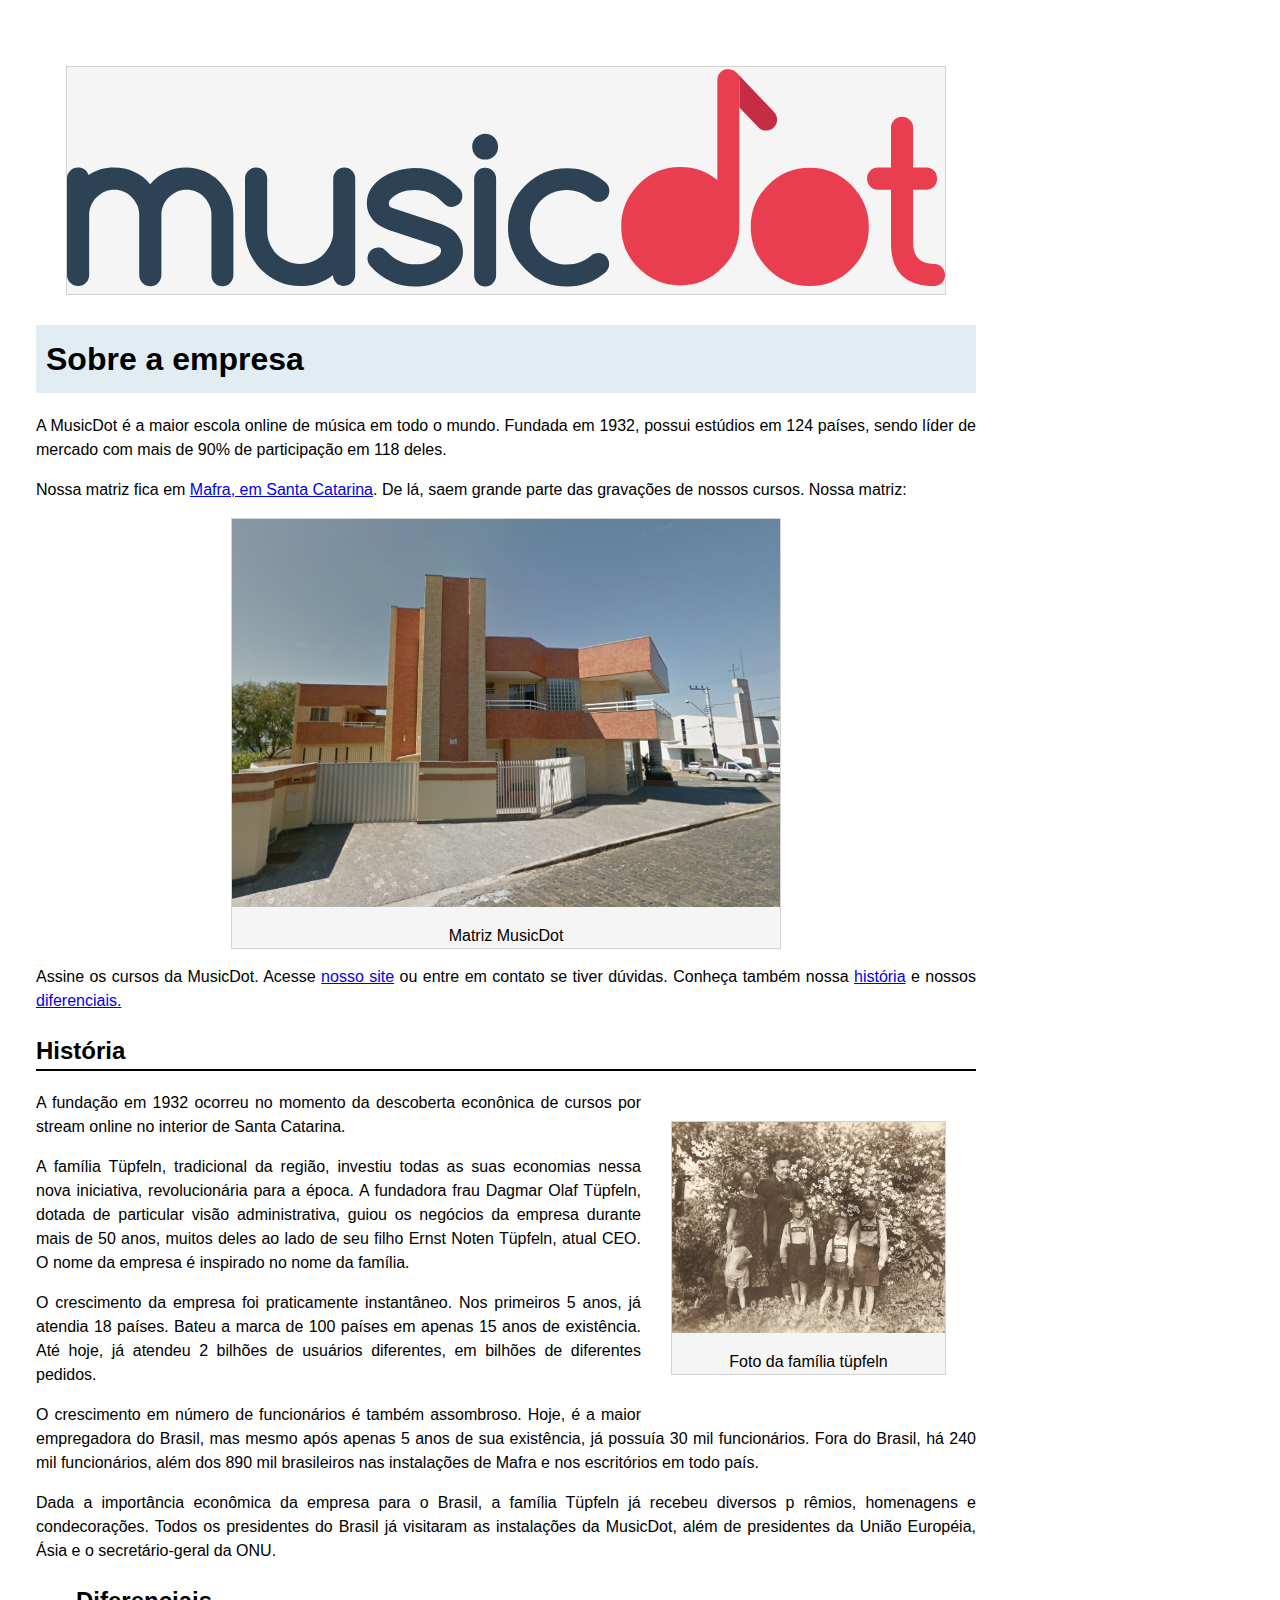
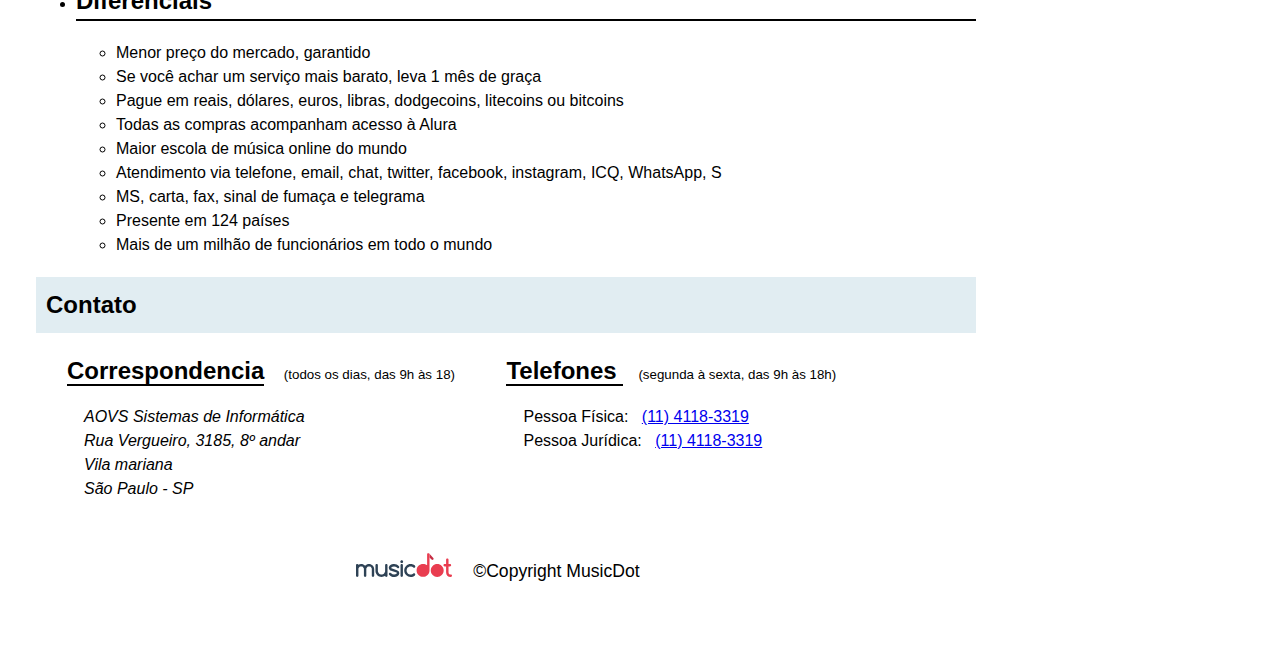
==== commit 686514e4: "attnova" ====
--- a/sobre.html
+++ b/sobre.html
@@ -5,7 +5,8 @@
     <meta charset="utf-8">
     <title>MusicDot | Sobre a empresa</title>
     <link rel="icon" type="image/x-icon" href="img/favicon.ico">
-    <link rel="stylesheet" href="css/sobre.css">
+    <link rel="stylesheet" href="css/sobre.css" media="screen">
+    <meta name="Viewport" content="width=device-width">
 
 </head>
 
@@ -29,7 +30,7 @@
     </p>
 
     <figure class="matriz-musicdot">
-        <img src=img/matriz-musicdot.png alt="Matriz da musicdot" />
+        <img src=img/matriz-musicdot.png title="Matriz da MusicDot" />
         <figcaption> Matriz MusicDot </figcaption>
     </figure>
     <p>Assine os cursos da MusicDot. Acesse <a href="index.html"> nosso site</a> ou entre em contato se tiver dúvidas.
@@ -42,7 +43,7 @@
     <h2 id="historia" class="subtitulo"> História </h2>
 
     <figure class="familia-tupfeln">
-        <img src=img/familia-tupfeln.jpg alt="Foto da família tüpfeln" />
+        <img src=img/familia-tupfeln.jpg title="Foto da família Tüpfeln" />
         <figcaption> Foto da família tüpfeln </figcaption>
     </figure>
 
@@ -83,7 +84,7 @@
 
     </ul>
 
-    <h2 class="titulo">Contato</h2>
+    <h2 id="contato" class="titulo">Contato</h2>
 
     <div class="contato__secao">
         <h3 class="contato__subtitulo">Correspondencia</h3>
@@ -105,12 +106,17 @@
 
         <dl class="contato__info">
             <dt class="contato__info--titulo">Pessoa Física: </dt>
-            <dd class="contato__info--descricao"> <a title="Clique para realizar uma chamada" href="Tel://114118-3319">(11) 4118-3319</a> </dd>
-            <dt class="contato__info--titulo">Pessoa Jurídica: </dt>
-            <dd class="contato__info--descricao"> <a title="Clique para realizar uma chamada" href="tel://114118-2172">(11) 4118-3319 </a> </dd>
+            <dd class="contato__info--descricao"> <a title="Clique para realizar uma chamada"
+                    href="Tel://114118-3319">(11) 4118-3319</a> </dd>
+            <dt class="contato__info--titulo"> <br>Pessoa Jurídica: </dt>
+            <dd class="contato__info--descricao"> <a title="Clique para realizar uma chamada"
+                    href="tel://114118-2172">(11) 4118-3319 </a> </dd>
         </dl>
     </div>
-
+    <footer class="rodape">
+        <img src="img/logo.svg" title="Logo da musicdot" class="rodape__logo">
+        <p class="rodape__copyright"> &copy;Copyright MusicDot</p>
+    </footer>
 </body>
 
 </html>--- a/css/sobre.css
+++ b/css/sobre.css
@@ -1,3 +1,9 @@
+html {
+    font-size: 16px;
+    width: auto;
+    line-height: 1.5;
+}
+
 .titulo {
     background-color: #e1edf2;
     padding: 10px;
@@ -15,21 +21,28 @@
 
 body {
     font-family: Helvetica;
-    margin-left: 150px;
-    margin-right: 150px;
+    width: 90%;
+    max-width: 940px;
+    padding: 1.75rem;
 
 }
 
 figure {
+    box-sizing: border-box;
     text-align: center;
+    max-width: 100%;
     margin: 30px;
-    padding: 15px;
+    padding: 0px;
     background-color: whitesmoke;
     border: 1px solid lightgray;
 }
 
 figcaption {
     margin-top: 10px;
+}
+
+figure img {
+    width: 100%;
 }
 
 .matriz-musicdot {
@@ -44,30 +57,27 @@
 }
 
 p {
-    font-size: 22px;
     text-align: justify;
-    margin: 15px;
-    padding: 15px;
 }
 
-figure img {
-    width: 70%;
-}
 
-ul {
-    font-size: 22px;
-}
+ul {}
 
 .contato__secao {
-
+    display: inline-block;
+    vertical-align: top;
+    margin-left: 16px;
 }
 
 .contato__secao--telefone {
+    display: inline-block;
+    margin-left: 32px;
 
 }
 
 .contato__subtitulo {
     display: inline;
+    margin: 15px;
 }
 
 .contato__info {
@@ -76,10 +86,73 @@
 
 }
 
-.contato__info--titulo {
-
+.contato__info--titulo,
+.contato__info--descricao {
+    display: inline;
 }
 
-.contato__info--descricao {
+dd {
+    margin-left: 9px;
+}
 
+
+.rodape,
+.rodape__logo,
+.rodape__copyright {
+    text-align: center;
+}
+
+.rodape {
+    padding: 1.75rem 0;
+    font-size: 1.10rem;
+}
+
+.rodape__logo {
+    width: 6rem;
+}
+
+.rodape__copyright {
+    display: inline;
+    margin: 1rem;
+    font-size: 1.1rem;
+}
+
+@media (max-width: 850px) {
+    .contato__secao {
+        display: block;
+        margin-left: 1em;
+    }
+}
+
+@media (max-width: 622px) {
+    .familia-tupfeln {
+        float: none;
+        margin: auto;
+        text-align: center;
+
+    }
+}
+
+@media (max-width: 446px) {
+    .contato__subtitulo {
+        display: block;
+        margin-bottom: 0;
+    }
+
+    .contato__info {
+        padding-left: 5px;
+        font-size: 0.92em;
+        border-left: 1px solid lightgray;
+    }
+
+    .rodape {
+        font-size: 0.92em;
+    }
+
+    @media (max-width: 342px) {
+        .contato__info--descricao {
+            display: block;
+            margin-left: .90em;
+        }
+    }
 }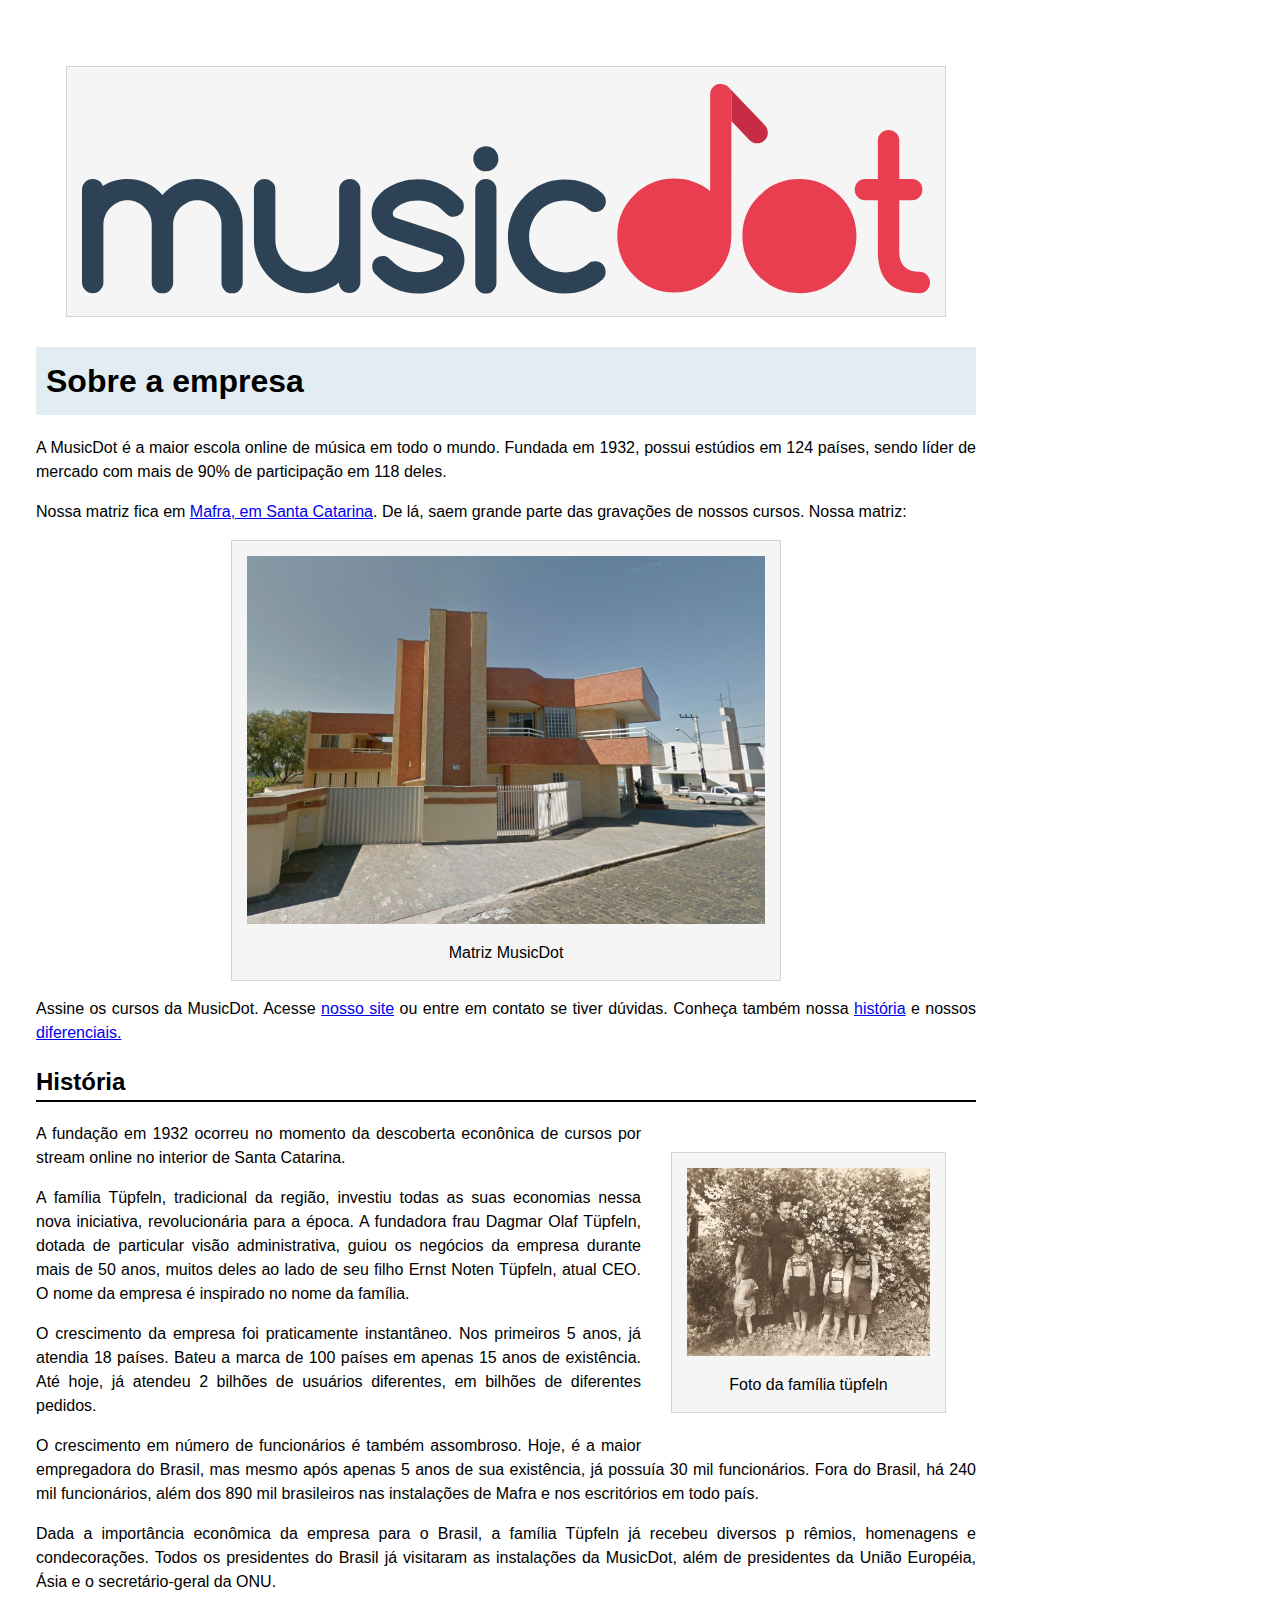
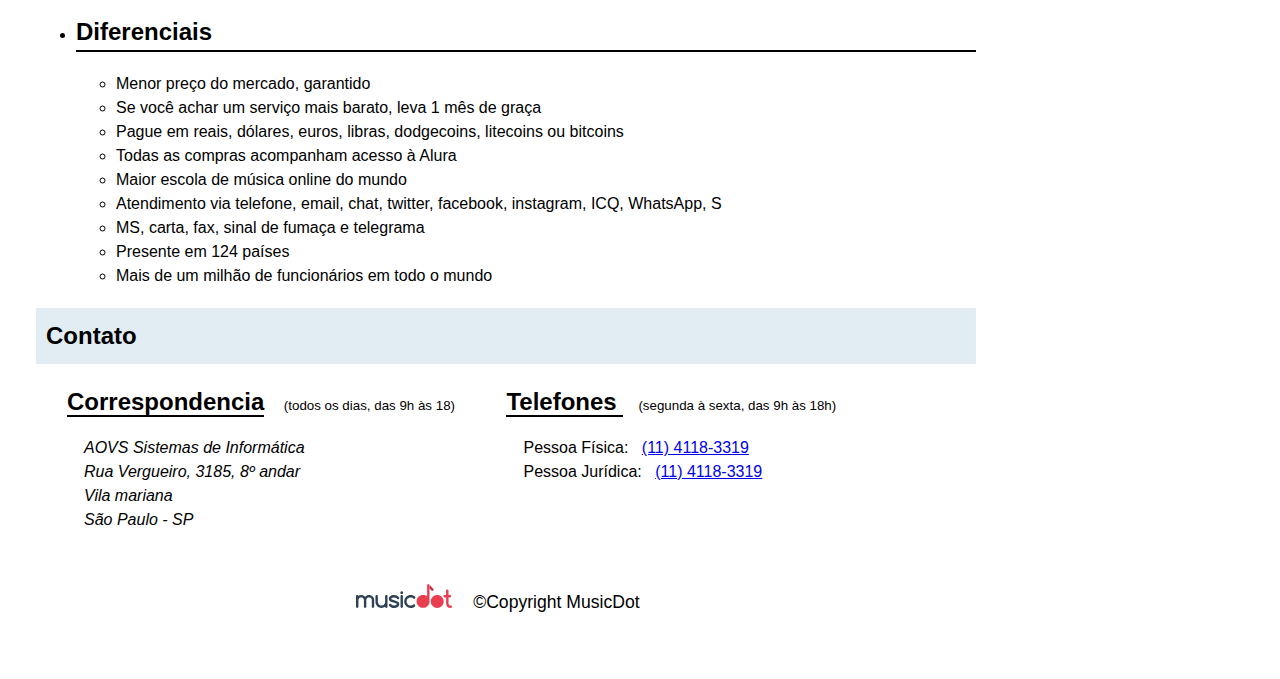
==== commit f2c2da0b: "Att Html5 CSS3" ====
--- a/sobre.html
+++ b/sobre.html
@@ -84,9 +84,9 @@
 
     </ul>
 
-    <h2 id="contato" class="titulo">Contato</h2>
+    <h2 class="titulo">Contato</h2>
 
-    <div class="contato__secao">
+    <div id="contato" class="contato__secao">
         <h3 class="contato__subtitulo">Correspondencia</h3>
         <small> (todos os dias, das 9h às 18)</small>
 
--- a/css/sobre.css
+++ b/css/sobre.css
@@ -32,7 +32,7 @@
     text-align: center;
     max-width: 100%;
     margin: 30px;
-    padding: 0px;
+    padding: 15px;
     background-color: whitesmoke;
     border: 1px solid lightgray;
 }
